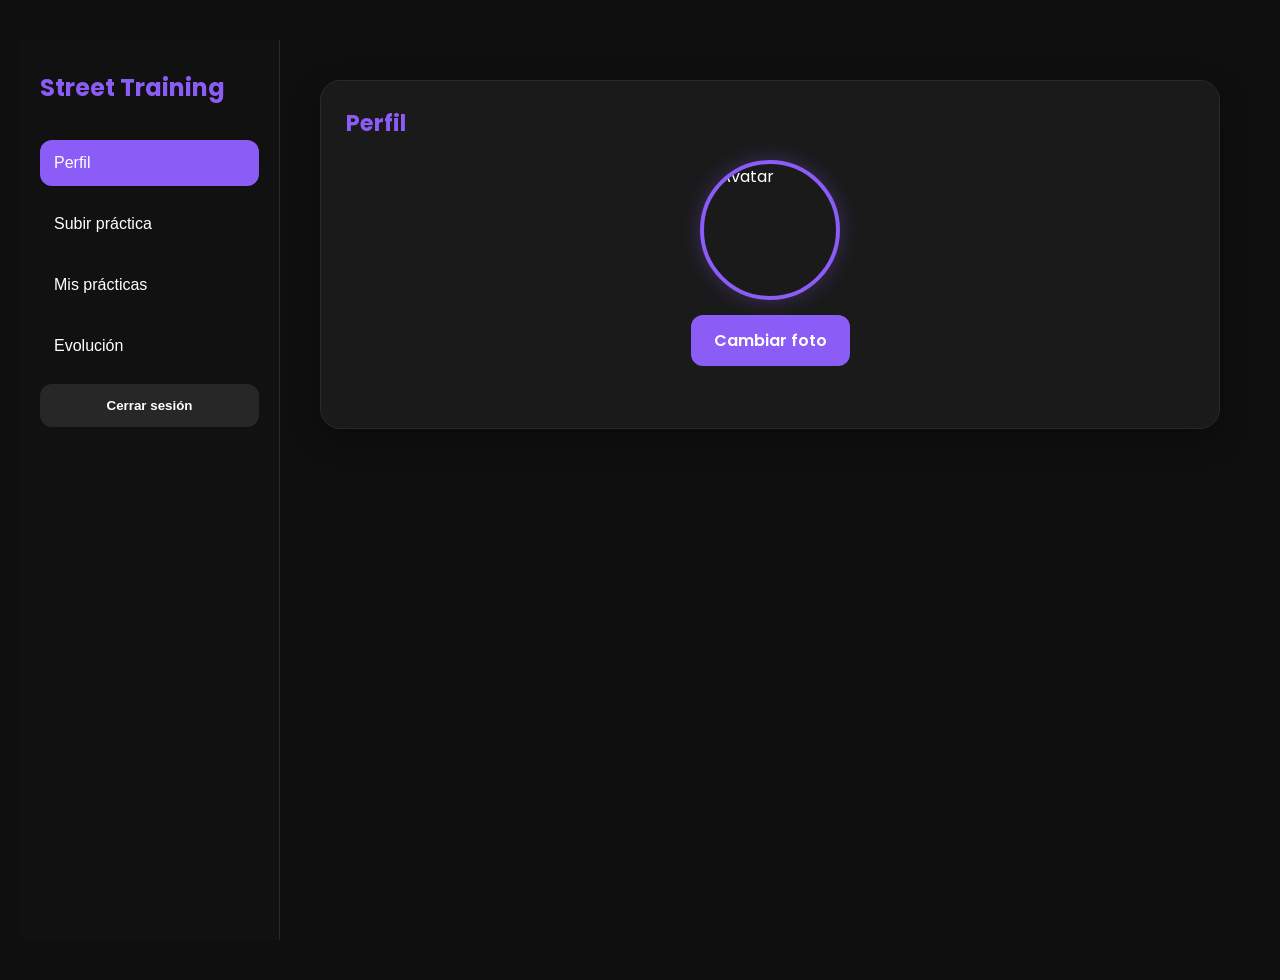
==== dashboard.html @ a26bd1fa "Actualizacion de proyecto 25-5" ====
<!DOCTYPE html>
<html lang="es">
<head>
  <meta charset="UTF-8">
  <meta name="viewport" content="width=device-width, initial-scale=1.0">
  <title>Dashboard Alumna</title>
  <link rel="stylesheet" href="css/style.css">
</head>
<body>

  <div class="dashboard-layout">

    <!-- SIDEBAR -->
    <aside class="sidebar">
  
      <h2>Street Training</h2>
  
      <button class="menu-btn active" data-section="profileSection">
        Perfil
      </button>
  
      <button class="menu-btn" data-section="uploadSection">
        Subir práctica
      </button>
  
      <button class="menu-btn" data-section="practicesSection">
        Mis prácticas
      </button>
  
      <button class="menu-btn" data-section="statsSection">
        Evolución
      </button>
  
      <button id="logoutBtn" class="btn logout-btn">
        Cerrar sesión
      </button>
  
    </aside>
  
  
    <!-- CONTENIDO -->
    <main class="dashboard-content">
  
      <!-- PERFIL -->
      <section id="profileSection" class="dashboard-section active-section">
  
        <div class="card">
  
          <h2>Perfil</h2>
  
          <div class="profile-avatar-container">
  
            <img
              id="profileAvatar"
              src="https://api.dicebear.com/7.x/fun-emoji/svg?seed=Sofia"
              alt="Avatar"
            >
  
            <input
              type="file"
              id="avatarInput"
              accept="image/*"
            >
  
            <label
              for="avatarInput"
              class="custom-upload-btn"
            >
              Cambiar foto
            </label>
  
          </div>
  
          <div id="profileData"></div>
  
        </div>
  
      </section>
  
  
      <!-- SUBIR PRACTICA -->
      <section id="uploadSection" class="dashboard-section">
  
        <div class="card">
  
          <h2>Subir práctica</h2>
  
          <form id="practiceForm">
  
            <input
              type="text"
              id="videoLink"
              placeholder="Link video práctica"
              required
            >
  
            <textarea
              id="practiceNotes"
              placeholder="Notas"
            ></textarea>
  
            <button class="btn">
              Guardar práctica
            </button>
  
          </form>
  
        </div>
  
      </section>
  
  
      <!-- PRACTICAS -->
      <section id="practicesSection" class="dashboard-section">
  
        <div class="card">
  
          <h2>Mis prácticas</h2>
  
          <div id="practiceList"></div>
  
        </div>
  
      </section>
  
  
      <!-- EVOLUCION -->
      <section id="statsSection" class="dashboard-section">
  
        <div class="card">
  
          <h2>Evolución</h2>
  
          <div id="statsContainer"></div>
  
          <canvas id="progressChart"></canvas>
  
        </div>
  
      </section>
  
    </main>
  
  </div>
  
  
  <script src="https://cdn.jsdelivr.net/npm/chart.js"></script>
  
  <script type="module" src="js/dashboard.js"></script>
</body>
</html>
---- css/style.css ----
@import url('https://fonts.googleapis.com/css2?family=Poppins:wght@300;400;500;600&display=swap');

* {
  margin: 0;
  padding: 0;
  box-sizing: border-box;
}

body {

  font-family: 'Poppins', sans-serif;

  background: #0f0f0f;

  color: white;

  min-height: 100vh;

  padding: 40px 20px;

}


/* HEADER */

header {

  display: flex;

  justify-content: space-between;

  align-items: center;

  margin-bottom: 30px;

}

header h1 {

  font-size: 2rem;

  font-weight: 600;

}


/* LAYOUT */

.dashboard-container,
.login-container {

  max-width: 1100px;

  margin: auto;

}


/* CARDS */

.card {

  background: #1a1a1a;

  border: 1px solid #2a2a2a;

  border-radius: 20px;

  padding: 25px;

  margin-bottom: 25px;

  box-shadow: 0 10px 30px rgba(0,0,0,0.3);

}

.card h2 {

  margin-bottom: 20px;

  font-size: 1.4rem;

  color: #8b5cf6;

}


/* INPUTS */

input,
textarea,
select {

  width: 100%;

  background: #111;

  border: 1px solid #333;

  color: white;

  padding: 14px;

  border-radius: 12px;

  margin-bottom: 15px;

  font-family: inherit;

  font-size: 0.95rem;

}

input:focus,
textarea:focus,
select:focus {

  outline: none;

  border-color: #8b5cf6;

}


/* BOTONES */

.btn {

  background: #8b5cf6;

  color: white;

  border: none;

  padding: 14px 22px;

  border-radius: 12px;

  cursor: pointer;

  font-weight: 600;

  transition: 0.2s ease;

}

.btn:hover {

  transform: translateY(-2px);

  opacity: 0.9;

}

.logout-btn {

  background: #272727;

}


/* PRACTICES */

.practice-item {

  background: #121212;

  border: 1px solid #2c2c2c;

  border-radius: 18px;

  padding: 20px;

  margin-bottom: 20px;

}

.practice-item h3 {

  margin-bottom: 15px;

  color: #8b5cf6;

}

.practice-item p {

  margin-bottom: 10px;

  line-height: 1.6;

}


/* LINKS */

a {

  color: #8b5cf6;

  text-decoration: none;

}

a:hover {

  text-decoration: underline;

}


/* IFRAMES */

iframe {

  border: none;

  border-radius: 16px;

  margin-top: 15px;

}


/* STATS */

#statsContainer {

  display: grid;

  grid-template-columns: repeat(auto-fit, minmax(180px, 1fr));

  gap: 15px;

}

#statsContainer p {

  background: #121212;

  border: 1px solid #2d2d2d;

  border-radius: 16px;

  padding: 20px;

  text-align: center;

  font-size: 1rem;

}


/* CHECKBOXES */

label {

  display: flex;

  align-items: center;

  gap: 10px;

  margin-bottom: 12px;

  color: #ddd;

}

input[type="checkbox"] {

  width: auto;

  margin: 0;

}

/* LANDING */

.landing-container {

  max-width: 1200px;

  margin: auto;

  padding-top: 40px;

}

.landing-header {

  display: flex;

  justify-content: space-between;

  align-items: center;

  margin-bottom: 40px;

}

.landing-header h1 {

  font-size: 3rem;

  font-weight: 700;

}

.landing-header p {

  color: #aaa;

  font-size: 1rem;

}

.hero-card {

  min-height: 500px;

  display: flex;

  align-items: center;

  background:
    linear-gradient(
      135deg,
      #1a1a1a,
      #111
    );

  border-radius: 30px;

  padding: 60px;

  border: 1px solid #2c2c2c;

}

.hero-content {

  max-width: 600px;

}

.hero-content h2 {

  font-size: 3rem;

  margin-bottom: 20px;

  color: #8b5cf6;

}

.hero-content p {

  font-size: 1.2rem;

  line-height: 1.8;

  color: #ddd;

  margin-bottom: 30px;

}

.hero-buttons {

  display: flex;

  gap: 15px;

}

.secondary-btn {

  background: #272727;

}


/* PROFILE AVATAR */

.profile-avatar-container {

  display: flex;

  flex-direction: column;

  align-items: center;

  margin-bottom: 25px;

}

#profileAvatar {

  width: 140px;

  height: 140px;

  border-radius: 50%;

  object-fit: cover;

  border: 4px solid #8b5cf6;

  margin-bottom: 15px;

  box-shadow:
    0 0 20px rgba(139, 92, 246, 0.3);

}

#avatarInput {

  max-width: 250px;

}

#avatarInput {

  display: none;

}

.custom-upload-btn {

  background: #8b5cf6;

  color: white;

  padding: 12px 22px;

  border-radius: 12px;

  cursor: pointer;

  font-weight: 600;

  transition: 0.3s ease;

  border: 1px solid transparent;

}

.custom-upload-btn:hover {

  transform: translateY(-2px);

  box-shadow:
    0 0 15px rgba(139, 92, 246, 0.4);

}

/* DASHBOARD LAYOUT */

.dashboard-layout {

  display: flex;

  min-height: 100vh;

}


/* SIDEBAR */

.sidebar {

  width: 260px;

  background: #111;

  border-right: 1px solid #2a2a2a;

  padding: 30px 20px;

  display: flex;

  flex-direction: column;

  gap: 15px;

}

.sidebar h2 {

  color: #8b5cf6;

  margin-bottom: 20px;

}

.menu-btn {

  background: transparent;

  border: none;

  color: white;

  text-align: left;

  padding: 14px;

  border-radius: 12px;

  cursor: pointer;

  transition: 0.3s ease;

  font-size: 1rem;

}

.menu-btn:hover,
.menu-btn.active {

  background: #8b5cf6;

}


/* CONTENT */

.dashboard-content {

  flex: 1;

  padding: 40px;

}


/* SECTIONS */

.dashboard-section {

  display: none;

}

.active-section {

  display: block;

}

.password-container {

  position: relative;

  width: 100%;

}

.password-container input {

  width: 100%;

}

#togglePassword {

  position: absolute;

  right: 15px;

  top: 40%;

  transform: translateY(-50%);

  cursor: pointer;

  font-size: 1.1rem;

  user-select: none;

  opacity: 0.7;

}

/* MOBILE */

@media (max-width: 768px) {

  .landing-header {

    flex-direction: column;

    align-items: flex-start;

    gap: 10px;

  }

  .hero-card {

    padding: 30px;

    min-height: auto;

  }

  .hero-content h2 {

    font-size: 2rem;

  }

  .hero-buttons {

    flex-direction: column;

  }

}

/* ANIMATIONS */

@keyframes fadeUp {

  from {

    opacity: 0;

    transform: translateY(20px);

  }

  to {

    opacity: 1;

    transform: translateY(0);

  }

}

.card,
.practice-item,
.hero-card {

  animation: fadeUp 0.5s ease;

}


/* GLOW EFFECT */

.card:hover,
.practice-item:hover {

  border-color: #8b5cf6;

  box-shadow:
    0 0 20px rgba(139, 92, 246, 0.25);

  transition: 0.3s ease;

}


/* BUTTON GLOW */

.btn {

  position: relative;

  overflow: hidden;

}

.btn::before {

  content: '';

  position: absolute;

  top: 0;
  left: -100%;

  width: 100%;
  height: 100%;

  background:
    linear-gradient(
      90deg,
      transparent,
      rgba(255,255,255,0.2),
      transparent
    );

  transition: 0.5s;

}

.btn:hover::before {

  left: 100%;

}


/* VIDEO CARD */

.video-feedback {

  margin-top: 20px;

}

.video-feedback iframe {

  border-radius: 20px;

  overflow: hidden;

  box-shadow:
    0 10px 30px rgba(0,0,0,0.5);

}


/* PROFILE INFO */

#profileData p {

  background: #121212;

  padding: 14px;

  border-radius: 12px;

  margin-bottom: 12px;

  border: 1px solid #262626;

}


/* STATS */

.stat-card {

  background: linear-gradient(
    135deg,
    #1a1a1a,
    #111
  );

  border: 1px solid #2f2f2f;

  border-radius: 18px;

  padding: 25px;

  text-align: center;

}

.stat-card h3 {

  font-size: 1rem;

  color: #aaa;

  margin-bottom: 10px;

}

.stat-card span {

  font-size: 2rem;

  font-weight: 700;

  color: #8b5cf6;

}

#progressChart {

  margin-top: 30px;

  background: #121212;

  border-radius: 20px;

  padding: 20px;}


  #message {

    margin-top: 10px;
  
    color: #ff6b6b;
  
    font-weight: 600;
  
    text-align: center;
  
  }


/* MOBILE */

@media (max-width: 768px) {

  body {

    padding: 20px 15px;

  }

  header {

    flex-direction: column;

    gap: 15px;

    align-items: flex-start;

  }

  .card {

    padding: 20px;

  }

}
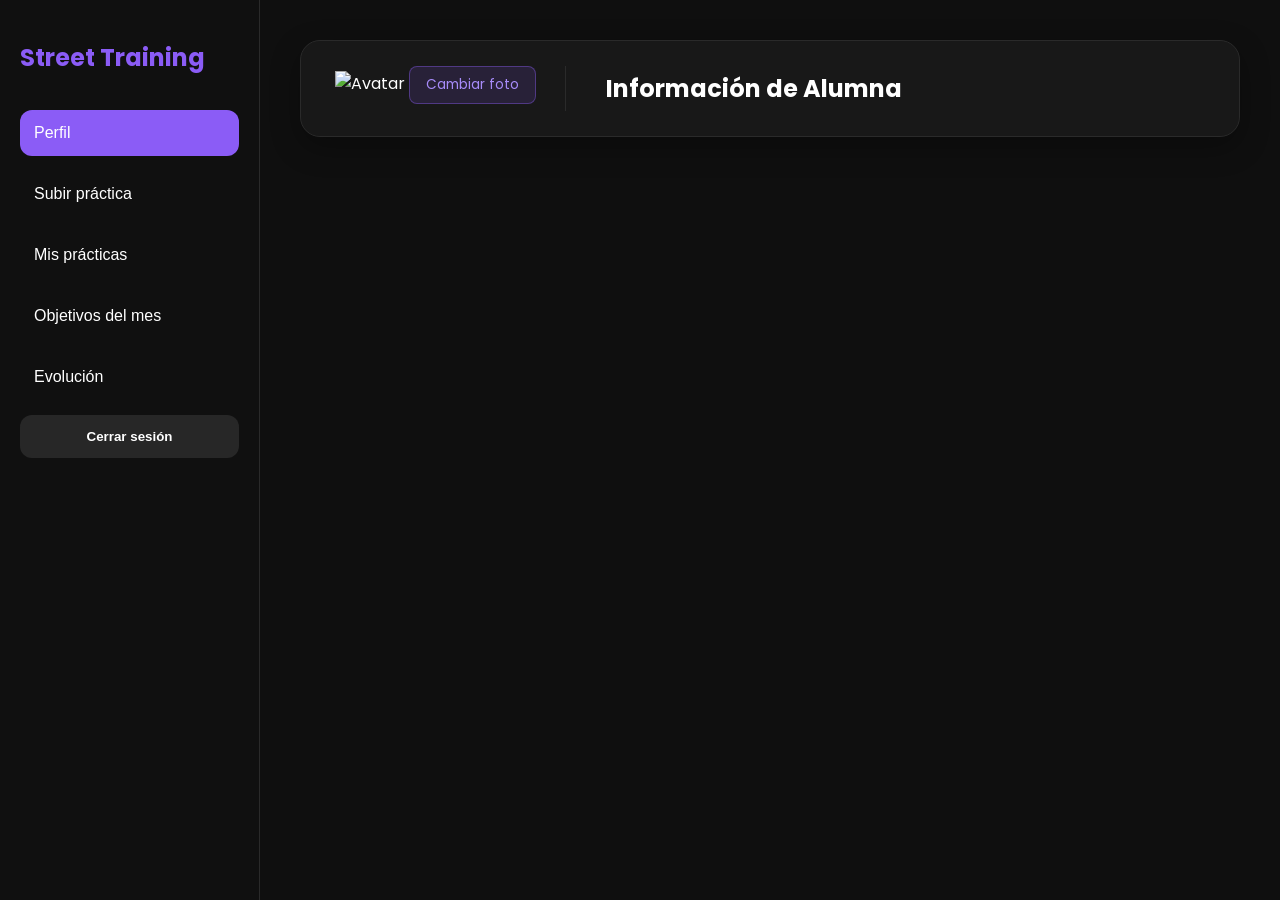
==== commit 29e9ae50: "Primer commit de street-training" ====
--- a/dashboard.html
+++ b/dashboard.html
@@ -8,144 +8,107 @@
 </head>
 <body>
 
+  <header class="mobile-header">
+    <button id="mobile-hamburger-btn" class="hamburger-btn">☰</button>
+    <span class="mobile-header-title">Dashboard Alumna</span>
+  </header>
+
   <div class="dashboard-layout">
 
-    <!-- SIDEBAR -->
-    <aside class="sidebar">
+    <aside class="sidebar" id="dashboardSidebar">
+      <h2>Street Training</h2>
+      
+      <button class="menu-btn active" data-section="profileSection">Perfil</button>
+      <button class="menu-btn" data-section="uploadSection">Subir práctica</button>
+      <button class="menu-btn" data-section="practicesSection">Mis prácticas</button>
+      <button class="menu-btn" data-section="goalsSection">Objetivos del mes</button>
+      <button class="menu-btn" data-section="statsSection">Evolución</button>
   
-      <h2>Street Training</h2>
-  
-      <button class="menu-btn active" data-section="profileSection">
-        Perfil
-      </button>
-  
-      <button class="menu-btn" data-section="uploadSection">
-        Subir práctica
-      </button>
-  
-      <button class="menu-btn" data-section="practicesSection">
-        Mis prácticas
-      </button>
-  
-      <button class="menu-btn" data-section="statsSection">
-        Evolución
-      </button>
-  
-      <button id="logoutBtn" class="btn logout-btn">
-        Cerrar sesión
-      </button>
-  
+      <button id="logoutBtn" class="btn logout-btn">Cerrar sesión</button>
     </aside>
   
-  
-    <!-- CONTENIDO -->
     <main class="dashboard-content">
   
-      <!-- PERFIL -->
       <section id="profileSection" class="dashboard-section active-section">
-  
-        <div class="card">
-  
-          <h2>Perfil</h2>
-  
-          <div class="profile-avatar-container">
-  
-            <img
-              id="profileAvatar"
-              src="https://api.dicebear.com/7.x/fun-emoji/svg?seed=Sofia"
-              alt="Avatar"
-            >
-  
-            <input
-              type="file"
-              id="avatarInput"
-              accept="image/*"
-            >
-  
-            <label
-              for="avatarInput"
-              class="custom-upload-btn"
-            >
-              Cambiar foto
-            </label>
-  
+        <div class="card profile-card-layout">
+          <div class="profile-sidebar-block">
+            <div class="profile-avatar-container">
+              <img id="profileAvatar" src="https://api.dicebear.com/7.x/fun-emoji/svg?seed=Sofia" alt="Avatar">
+              <input type="file" id="avatarInput" accept="image/*">
+              <label for="avatarInput" class="custom-upload-btn">Cambiar foto</label>
+            </div>
           </div>
-  
-          <div id="profileData"></div>
-  
+          <div class="profile-info-block">
+            <h2>Información de Alumna</h2>
+            <div id="profileData" class="profile-grid-fields"></div>
+          </div>
         </div>
-  
       </section>
   
-  
-      <!-- SUBIR PRACTICA -->
       <section id="uploadSection" class="dashboard-section">
-  
         <div class="card">
-  
           <h2>Subir práctica</h2>
-  
           <form id="practiceForm">
-  
-            <input
-              type="text"
-              id="videoLink"
-              placeholder="Link video práctica"
-              required
-            >
-  
-            <textarea
-              id="practiceNotes"
-              placeholder="Notas"
-            ></textarea>
-  
-            <button class="btn">
-              Guardar práctica
-            </button>
-  
+            <input type="text" id="videoLink" placeholder="Link video práctica" required>
+            <textarea id="notes" placeholder="Notas de tu ejecución..."></textarea>
+            <button type="submit" class="btn">Guardar práctica</button>
           </form>
-  
         </div>
-  
       </section>
   
-  
-      <!-- PRACTICAS -->
       <section id="practicesSection" class="dashboard-section">
-  
         <div class="card">
-  
           <h2>Mis prácticas</h2>
-  
+          <div class="search-filter-container" style="display: flex; flex-direction: column; gap: 15px; margin-bottom: 25px;">
+            <input type="text" id="searchPractice" placeholder="Buscar práctica por nombre..." style="width: 100%; background: #111; border: 1px solid #333; color: white; padding: 12px; border-radius: 12px; font-size: 0.95rem; outline: none;">
+            <div id="filterCategoryBadges" class="category-badges-filters"></div>
+          </div>
           <div id="practiceList"></div>
-  
         </div>
-  
       </section>
   
+      <section id="goalsSection" class="dashboard-section">
+        <div class="card metas-container" style="border: 1px solid #2a2a2a; background: rgba(255,255,255,0.02); padding: 20px; border-radius: 12px;">
+          <div style="display: flex; justify-content: space-between; align-items: center; margin-bottom: 20px; flex-wrap: wrap; gap: 10px;">
+            <div>
+              <span style="color: #aaa; font-size: 0.9rem; display: block; margin-bottom: 4px;">Seleccionar Período:</span>
+              <select id="filterStudentMonth" style="background: #111; border: 1px solid #444; color: #8b5cf6; padding: 8px 14px; border-radius: 8px; font-weight: bold; cursor: pointer; font-size: 1rem; outline: none;"></select>
+            </div>
+            <div style="text-align: right;">
+              <h3 style="margin: 0; font-size: 1.4rem; font-weight: 600; color: #8b5cf6;">Mis Objetivos</h3>
+              <span id="goalsPercentage" style="font-size: 0.95rem; color: #aaa; font-weight: 500;">0%</span>
+            </div>
+          </div>
+          <div style="width: 100%; height: 8px; background: #222; border-radius: 10px; margin-bottom: 25px; overflow: hidden; border: 1px solid #333;">
+            <div id="progressBar" style="width: 0%; height: 100%; background: linear-gradient(90deg, #8b5cf6, #a78bfa); transition: width 0.4s ease;"></div>
+          </div>
+          <div id="studentGoalsList" style="display: flex; flex-direction: column; gap: 12px;"></div>
+        </div>
+      </section>
   
-      <!-- EVOLUCION -->
       <section id="statsSection" class="dashboard-section">
-  
         <div class="card">
-  
           <h2>Evolución</h2>
-  
           <div id="statsContainer"></div>
-  
-          <canvas id="progressChart"></canvas>
-  
+          <div style="position: relative; height: 320px; width: 100%; margin-top: 20px;">
+            <canvas id="practiceChart"></canvas>
+          </div>
         </div>
-  
       </section>
   
     </main>
-  
+  </div>
+
+  <div id="successModal" class="custom-modal-overlay" style="display: none;">
+    <div class="custom-modal-card">
+      <div class="modal-icon-box">✨</div>
+      <h3>¡Práctica subida con éxito!</h3>
+      <p>Tu video ya está disponible para que el profesor realice la revisión.</p>
+      <button id="closeModalBtn" class="btn modal-btn-ok">Entendido</button>
+    </div>
   </div>
   
-  
   <script src="https://cdn.jsdelivr.net/npm/chart.js"></script>
-  
   <script type="module" src="js/dashboard.js"></script>
 </body>
 </html>
--- a/css/style.css
+++ b/css/style.css
@@ -6,831 +6,686 @@
   box-sizing: border-box;
 }
 
+/* BODY GENERAL */
 body {
-
   font-family: 'Poppins', sans-serif;
-
-  background: #0f0f0f;
-
+  background-color: #0f0f0f; 
   color: white;
-
   min-height: 100vh;
-
+  margin: 0;
+  padding: 0; 
+}
+
+/* CAPA DE FONDO ANIMADO */
+.bg-gradient-animated {
+  position: fixed;
+  top: 0;
+  left: 0;
+  width: 100vw;
+  height: 100vh;
+  background: linear-gradient(-45deg, #0f0f0f, #2e1654, #141414, #522d0a);
+  background-size: 400% 400%;
+  animation: gradientAnimation 18s ease infinite;
+  z-index: -1; 
+}
+
+@keyframes gradientAnimation {
+  0% { background-position: 0% 50%; }
+  50% { background-position: 100% 50%; }
+  100% { background-position: 0% 50%; }
+}
+
+/* CORRECCIÓN EXCLUSIVA: HEADER DE LA LANDING (INDEX) */
+.landing-header {
+  text-align: center;
+  margin-bottom: 30px;
+  display: flex !important;
+  flex-direction: column !important; /* Fuerza a que el subtítulo vaya abajo */
+  align-items: center !important;    /* Centra el texto */
+  justify-content: center !important;
+  gap: 8px;
+}
+
+.landing-header h1 {
+  font-size: 2.8rem;
+  font-weight: 600;
+  color: #ffffff;
+}
+
+.landing-header p {
+  color: #aaa;
+  font-size: 1.05rem;
+}
+
+/* HEADER GLOBAL DEL DASHBOARD (PC ESCRITORIO) */
+header {
+  display: flex;
+  justify-content: space-between;
+  align-items: center;
+  margin-bottom: 30px;
+}
+
+header h1 {
+  font-size: 2rem;
+  font-weight: 600;
+}
+
+/* BARRA SUPERIOR FIJA EXCLUSIVA MÓVIL */
+.mobile-header {
+  display: none;
+  position: fixed;
+  top: 0;
+  left: 0;
+  width: 100%;
+  height: 65px;
+  background-color: #111111;
+  border-bottom: 1px solid #2a2a2a;
+  align-items: center;
+  padding: 0 20px;
+  z-index: 9999;
+}
+
+.mobile-header-title {
+  color: #ffffff;
+  font-weight: 600;
+  font-size: 1.1rem;
+  margin-left: 15px;
+}
+
+/* LAYOUTS GENERALES */
+.login-container {
+  max-width: 1100px;
+  margin: auto;
   padding: 40px 20px;
-
-}
-
-
-/* HEADER */
-
-header {
-
-  display: flex;
-
-  justify-content: space-between;
-
-  align-items: center;
-
-  margin-bottom: 30px;
-
-}
-
-header h1 {
-
-  font-size: 2rem;
-
-  font-weight: 600;
-
-}
-
-
-/* LAYOUT */
-
-.dashboard-container,
-.login-container {
-
+}
+
+/* CORRECCIÓN EXCLUSIVA: CONTENEDOR DE LA LANDING INDEX */
+.landing-container {
+  max-width: 550px; /* Evita que la tarjeta se estire horizontalmente en PC */
+  margin: 0 auto;
+  padding: 60px 20px;
+  min-height: 100vh;
+  display: flex;
+  flex-direction: column;
+  justify-content: center; /* Centra verticalmente la tarjeta en la pantalla */
+  align-items: stretch;
+}
+
+.dashboard-container {
   max-width: 1100px;
-
   margin: auto;
-
-}
-
+}
 
 /* CARDS */
-
 .card {
-
-  background: #1a1a1a;
-
+  background: rgba(26, 26, 26, 0.85); 
+  backdrop-filter: blur(8px); 
   border: 1px solid #2a2a2a;
-
   border-radius: 20px;
-
   padding: 25px;
-
   margin-bottom: 25px;
-
   box-shadow: 0 10px 30px rgba(0,0,0,0.3);
-
-}
-
-.card h2 {
-
-  margin-bottom: 20px;
-
-  font-size: 1.4rem;
-
-  color: #8b5cf6;
-
-}
-
-
-/* INPUTS */
-
+}
+
+/* Ajuste específico para el texto interno de la hero card */
+.hero-content h2 {
+  text-align: center;
+}
+
+.hero-content p {
+  text-align: center;
+  color: #dddddd;
+  font-size: 1rem;
+  line-height: 1.6;
+  margin-top: 10px;
+}
+
+/* CONTENEDOR DE BOTONES DE BIENVENIDA */
+.hero-buttons {
+  display: flex;
+  gap: 15px;
+  margin-top: 25px;
+}
+
+/* Hace que los enlaces se comporten como bloques flexibles centrados */
+.hero-buttons .btn {
+  flex: 1;
+  display: inline-flex;
+  align-items: center;
+  justify-content: center;
+  text-decoration: none;
+}
+
+/* INPUTS Y FORMULARIOS */
 input,
 textarea,
 select {
-
   width: 100%;
-
   background: #111;
-
   border: 1px solid #333;
-
   color: white;
-
   padding: 14px;
-
   border-radius: 12px;
-
   margin-bottom: 15px;
-
   font-family: inherit;
-
   font-size: 0.95rem;
-
 }
 
 input:focus,
 textarea:focus,
 select:focus {
-
   outline: none;
-
   border-color: #8b5cf6;
-
-}
-
+}
 
 /* BOTONES */
-
 .btn {
-
+  position: relative;
+  overflow: hidden;
   background: #8b5cf6;
-
   color: white;
-
   border: none;
-
   padding: 14px 22px;
-
   border-radius: 12px;
-
   cursor: pointer;
-
   font-weight: 600;
-
   transition: 0.2s ease;
-
 }
 
 .btn:hover {
-
   transform: translateY(-2px);
-
   opacity: 0.9;
-
-}
-
-.logout-btn {
-
-  background: #272727;
-
-}
-
-
-/* PRACTICES */
-
+}
+
+.btn::before {
+  content: '';
+  position: absolute;
+  top: 0;
+  left: -100%;
+  width: 100%;
+  height: 100%;
+  background: linear-gradient(90deg, transparent, rgba(255,255,255,0.2), transparent);
+  transition: 0.5s;
+}
+
+.btn:hover::before {
+  left: 100%;
+}
+
+.logout-btn { background: #272727; }
+.secondary-btn { background: #272727; }
+
+/* ITEMS DE PRÁCTICAS */
 .practice-item {
-
-  background: #121212;
-
+  background: rgba(18, 18, 18, 0.85);
+  backdrop-filter: blur(8px);
   border: 1px solid #2c2c2c;
-
   border-radius: 18px;
-
   padding: 20px;
-
   margin-bottom: 20px;
-
 }
 
 .practice-item h3 {
-
   margin-bottom: 15px;
-
   color: #8b5cf6;
-
 }
 
 .practice-item p {
-
   margin-bottom: 10px;
-
   line-height: 1.6;
-
-}
-
-
-/* LINKS */
-
-a {
-
+}
+
+/* LABELS GENERALES */
+label {
+  display: flex;
+  align-items: center;
+  gap: 10px;
+  margin-bottom: 12px;
+  color: #ddd;
+}
+
+input[type="checkbox"] {
+  width: auto;
+  margin: 0;
+}
+
+.checkbox-group {
+  display: grid;
+  grid-template-columns: repeat(auto-fill, minmax(130px, 1fr));
+  gap: 10px;
+  margin-bottom: 20px;
+}
+
+/* LINKS E IFRAMES */
+a { color: #8b5cf6; text-decoration: none; }
+a:hover { text-decoration: underline; }
+iframe { border: none; border-radius: 16px; margin-top: 15px; }
+
+/* ESTADÍSTICAS */
+#statsContainer {
+  display: grid;
+  grid-template-columns: repeat(auto-fit, minmax(180px, 1fr));
+  gap: 15px;
+}
+
+#statsContainer p {
+  background: rgba(18, 18, 18, 0.85);
+  border: 1px solid #2d2d2d;
+  border-radius: 16px;
+  padding: 20px;
+  text-align: center;
+  font-size: 1rem;
+}
+
+.stat-card {
+  background: linear-gradient(135deg, rgba(26,26,26,0.85), rgba(17,17,17,0.85));
+  border: 1px solid #2f2f2f;
+  border-radius: 18px;
+  padding: 25px;
+  text-align: center;
+}
+
+.stat-card span {
+  font-size: 2rem;
+  font-weight: 700;
   color: #8b5cf6;
-
-  text-decoration: none;
-
-}
-
-a:hover {
-
-  text-decoration: underline;
-
-}
-
-
-/* IFRAMES */
-
-iframe {
-
+}
+
+#progressChart {
+  margin-top: 30px;
+  background: rgba(18, 18, 18, 0.85);
+  border-radius: 20px;
+  padding: 20px;
+  width: 100% !important;
+}
+
+.password-container { position: relative; width: 100%; }
+#togglePassword { position: absolute; right: 15px; top: 40%; transform: translateY(-50%); cursor: pointer; }
+#message { margin-top: 10px; color: #ff6b6b; font-weight: 600; text-align: center; }
+
+/* BADGES DE NOTIFICACIONES */
+.menu-badge {
+  position: absolute;
+  right: 15px;
+  top: 50%;
+  transform: translateY(-50%);
+  background-color: #ef4444;
+  color: white;
+  font-size: 0.75rem;
+  font-weight: bold;
+  min-width: 18px;
+  height: 18px;
+  padding: 0 5px;
+  border-radius: 50%;
+  display: flex;
+  align-items: center;
+  justify-content: center;
+}
+
+/* SECCIONES ACTIVAS DE PESTAÑAS */
+.dashboard-section {
+  display: none; 
+}
+.dashboard-section.active-section {
+  display: block !important; 
+}
+
+/* BOTÓN HAMBURGUESA GENERAL */
+.hamburger-btn {
+  background: #8b5cf6;
+  color: white;
+  font-size: 1.3rem;
+  width: 42px;
+  height: 42px;
   border: none;
-
-  border-radius: 16px;
-
-  margin-top: 15px;
-
-}
-
-
-/* STATS */
-
-#statsContainer {
-
-  display: grid;
-
-  grid-template-columns: repeat(auto-fit, minmax(180px, 1fr));
-
+  border-radius: 8px;
+  cursor: pointer;
+  display: flex;
+  align-items: center;
+  justify-content: center;
+  transition: background 0.2s, transform 0.2s;
+}
+
+.hamburger-btn:active {
+  transform: scale(0.95);
+  background: #7c3aed;
+}
+
+/* ESTRUCTURA DASHBOARD ORIGINAL (PC DE ESCRITORIO) */
+.dashboard-layout {
+  display: flex;
+  min-height: 100vh;
+  position: relative;
+}
+
+.sidebar {
+  position: fixed;    
+  top: 0;             
+  left: 0;            
+  width: 260px;       
+  height: 100vh;      
+  background: rgba(17, 17, 17, 0.95);
+  backdrop-filter: blur(12px);
+  border-right: 1px solid #2a2a2a;
+  padding: 40px 20px; 
+  display: flex;
+  flex-direction: column;
   gap: 15px;
-
-}
-
-#statsContainer p {
-
-  background: #121212;
-
-  border: 1px solid #2d2d2d;
-
-  border-radius: 16px;
-
-  padding: 20px;
-
-  text-align: center;
-
+  z-index: 100;       
+  transition: transform 0.3s ease;
+}
+
+.sidebar h2 {
+  color: #8b5cf6;
+  margin-bottom: 20px;
+}
+
+.menu-btn {
+  background: transparent;
+  border: none;
+  color: white;
+  text-align: left;
+  padding: 14px;
+  border-radius: 12px;
+  cursor: pointer;
+  transition: 0.3s ease;
   font-size: 1rem;
-
-}
-
-
-/* CHECKBOXES */
-
-label {
-
-  display: flex;
-
-  align-items: center;
-
-  gap: 10px;
-
-  margin-bottom: 12px;
-
-  color: #ddd;
-
-}
-
-input[type="checkbox"] {
-
-  width: auto;
-
-  margin: 0;
-
-}
-
-/* LANDING */
-
-.landing-container {
-
-  max-width: 1200px;
-
-  margin: auto;
-
-  padding-top: 40px;
-
-}
-
-.landing-header {
-
-  display: flex;
-
+  position: relative;
+  display: flex;
   justify-content: space-between;
-
-  align-items: center;
-
-  margin-bottom: 40px;
-
-}
-
-.landing-header h1 {
-
-  font-size: 3rem;
-
-  font-weight: 700;
-
-}
-
-.landing-header p {
-
-  color: #aaa;
-
-  font-size: 1rem;
-
-}
-
-.hero-card {
-
-  min-height: 500px;
-
-  display: flex;
-
-  align-items: center;
-
-  background:
-    linear-gradient(
-      135deg,
-      #1a1a1a,
-      #111
-    );
-
-  border-radius: 30px;
-
-  padding: 60px;
-
-  border: 1px solid #2c2c2c;
-
-}
-
-.hero-content {
-
-  max-width: 600px;
-
-}
-
-.hero-content h2 {
-
-  font-size: 3rem;
-
-  margin-bottom: 20px;
-
-  color: #8b5cf6;
-
-}
-
-.hero-content p {
-
-  font-size: 1.2rem;
-
-  line-height: 1.8;
-
-  color: #ddd;
-
-  margin-bottom: 30px;
-
-}
-
-.hero-buttons {
-
-  display: flex;
-
-  gap: 15px;
-
-}
-
-.secondary-btn {
-
-  background: #272727;
-
-}
-
-
-/* PROFILE AVATAR */
-
-.profile-avatar-container {
-
-  display: flex;
-
-  flex-direction: column;
-
-  align-items: center;
-
-  margin-bottom: 25px;
-
-}
-
-#profileAvatar {
-
-  width: 140px;
-
-  height: 140px;
-
-  border-radius: 50%;
-
-  object-fit: cover;
-
-  border: 4px solid #8b5cf6;
-
-  margin-bottom: 15px;
-
-  box-shadow:
-    0 0 20px rgba(139, 92, 246, 0.3);
-
-}
-
-#avatarInput {
-
-  max-width: 250px;
-
-}
-
-#avatarInput {
-
-  display: none;
-
-}
-
-.custom-upload-btn {
-
-  background: #8b5cf6;
-
-  color: white;
-
-  padding: 12px 22px;
-
-  border-radius: 12px;
-
-  cursor: pointer;
-
-  font-weight: 600;
-
-  transition: 0.3s ease;
-
-  border: 1px solid transparent;
-
-}
-
-.custom-upload-btn:hover {
-
-  transform: translateY(-2px);
-
-  box-shadow:
-    0 0 15px rgba(139, 92, 246, 0.4);
-
-}
-
-/* DASHBOARD LAYOUT */
-
-.dashboard-layout {
-
-  display: flex;
-
-  min-height: 100vh;
-
-}
-
-
-/* SIDEBAR */
-
-.sidebar {
-
-  width: 260px;
-
-  background: #111;
-
-  border-right: 1px solid #2a2a2a;
-
-  padding: 30px 20px;
-
-  display: flex;
-
-  flex-direction: column;
-
-  gap: 15px;
-
-}
-
-.sidebar h2 {
-
-  color: #8b5cf6;
-
-  margin-bottom: 20px;
-
-}
-
-.menu-btn {
-
-  background: transparent;
-
-  border: none;
-
-  color: white;
-
-  text-align: left;
-
-  padding: 14px;
-
-  border-radius: 12px;
-
-  cursor: pointer;
-
-  transition: 0.3s ease;
-
-  font-size: 1rem;
-
+  align-items: center;
 }
 
 .menu-btn:hover,
 .menu-btn.active {
-
   background: #8b5cf6;
-
-}
-
-
-/* CONTENT */
+}
 
 .dashboard-content {
-
   flex: 1;
-
-  padding: 40px;
-
-}
-
-
-/* SECTIONS */
-
-.dashboard-section {
-
-  display: none;
-
-}
-
-.active-section {
-
-  display: block;
-
-}
-
-.password-container {
-
-  position: relative;
-
+  margin-left: 260px; 
+  padding: 40px;      
+}
+
+/* PERFIL DE DOS COLUMNAS */
+.profile-card-layout {
+  display: grid;
+  grid-template-columns: 240px 1fr;
+  gap: 40px;
+  align-items: center;
+}
+
+.profile-sidebar-block {
+  display: flex;
+  flex-direction: column;
+  align-items: center;
+  border-right: 1px solid rgba(255, 255, 255, 0.08);
+  padding-right: 20px;
+}
+
+#profileAvatar {
+  margin-left: 0;
+  margin-right: 0;
+  margin-bottom: 15px;    
+}
+
+#avatarInput { display: none !important; }
+
+.custom-upload-btn {
+  display: inline-block !important;
+  background: rgba(139, 92, 246, 0.15);
+  color: #a78bfa;
+  border: 1px solid rgba(139, 92, 246, 0.4);
+  font-size: 0.85rem;
+  padding: 8px 16px;
+  border-radius: 8px;
+  cursor: pointer;
+  margin: 0 auto;         
+}
+
+.profile-grid-fields {
+  display: grid;
+  grid-template-columns: repeat(3, 1fr); 
+  gap: 16px;
+}
+
+.info-field-box {
+  background: rgba(255, 255, 255, 0.03);
+  border: 1px solid rgba(255, 255, 255, 0.07);
+  padding: 14px;
+  border-radius: 12px;
+}
+
+.full-width-field { grid-column: span 3; }
+.field-label { font-size: 0.75rem; color: #888; text-transform: uppercase; }
+.field-value { font-size: 1.05rem; color: #e0e0e0; }
+
+.info-field-box.full-width-field {
+  display: flex;
+  flex-direction: column;
+  align-items: flex-start; 
+  gap: 12px;               
+}
+
+.profile-styles-container {
+  display: flex;
+  flex-wrap: wrap;
+  gap: 12px;
   width: 100%;
-
-}
-
-.password-container input {
-
+  margin-top: 5px;
+  justify-content: flex-start; 
+}
+
+.style-badge {
+  background: linear-gradient(135deg, #1e0f38 0%, #111111 100%);
+  border: 1px solid #8b5cf6;
+  color: #e0d5ff;
+  padding: 8px 18px;
+  border-radius: 50px;
+  font-size: 0.9rem;
+  font-weight: 500;
+  display: inline-block;
+  box-shadow: 0 4px 10px rgba(0, 0, 0, 0.4);
+  transition: all 0.2s ease;
+}
+
+.style-badge:hover {
+  border-color: #a78bfa;
+  transform: translateY(-1px);
+  box-shadow: 0 6px 14px rgba(139, 92, 246, 0.15);
+}
+
+.category-badges-filters { display: flex; gap: 12px; flex-wrap: wrap; margin-bottom: 25px; }
+.filter-badge { background: rgba(255, 255, 255, 0.02); border: 1px solid #2a2a2a; color: #888; padding: 10px 20px; border-radius: 50px; cursor: pointer; }
+.filter-badge.active { background: #2e1654; border-color: #8b5cf6; color: #c0a5ff; }
+
+
+/* --- ESTILOS DEL MODAL DE ÉXITO INTEGRADO --- */
+/* --- ESTILOS DEL MODAL DE ÉXITO INTEGRADO --- */
+.custom-modal-overlay {
+  position: fixed;
+  top: 0;
+  left: 0;
+  width: 100vw;
+  height: 100vh;
+  background: rgba(0, 0, 0, 0.75); /* Fondo oscuro translúcido */
+  backdrop-filter: blur(4px);      /* Efecto de desenfoque moderno */
+  display: flex;
+  align-items: center;
+  justify-content: center;
+  z-index: 9999;                   /* Por encima de todo */
+  animation: fadeInModal 0.25s ease-out;
+}
+
+.custom-modal-card {
+  background: #161616;
+  border: 1px solid #333;
+  border-top: 4px solid #8b5cf6;  /* Línea superior violeta identitaria */
+  padding: 30px;
+  border-radius: 12px;
+  max-width: 400px;
+  width: 90%;
+  text-align: center;
+  box-shadow: 0 10px 30px rgba(0, 0, 0, 0.5);
+  animation: scaleInModal 0.3s cubic-bezier(0.175, 0.885, 0.32, 1.275);
+}
+
+.modal-icon-box {
+  font-size: 2.5rem;
+  margin-bottom: 15px;
+  display: inline-block;
+  animation: floatIcon 2s ease-in-out infinite;
+}
+
+.custom-modal-card h3 {
+  color: #fff;
+  font-size: 1.4rem;
+  margin-bottom: 10px;
+  font-weight: 600;
+  font-family: 'Poppins', sans-serif;
+}
+
+.custom-modal-card p {
+  color: #aaa;
+  font-size: 0.95rem;
+  line-height: 1.5;
+  margin-bottom: 25px;
+  font-family: 'Poppins', sans-serif;
+}
+
+.modal-btn-ok {
+  background: #8b5cf6 !important;
+  color: white !important;
+  border: none;
+  padding: 12px 30px;
+  border-radius: 8px;
+  font-weight: bold;
+  cursor: pointer;
   width: 100%;
-
-}
-
-#togglePassword {
-
-  position: absolute;
-
-  right: 15px;
-
-  top: 40%;
-
-  transform: translateY(-50%);
-
-  cursor: pointer;
-
-  font-size: 1.1rem;
-
-  user-select: none;
-
-  opacity: 0.7;
-
-}
-
-/* MOBILE */
+  transition: background 0.2s ease;
+  font-family: 'Poppins', sans-serif;
+}
+
+.modal-btn-ok:hover {
+  background: #7c3aed !important;
+}
+
+/* ANIMACIONES COMPATIBLES */
+@keyframes fadeInModal {
+  from { opacity: 0; }
+  to { opacity: 1; }
+}
+
+@keyframes scaleInModal {
+  from { transform: scale(0.85); opacity: 0; }
+  to { transform: scale(1); opacity: 1; }
+}
+
+@keyframes floatIcon {
+  0%, 100% { transform: translateY(0); }
+  50% { transform: translateY(-6px); }
+}
+
+/* ==========================================================================
+   MÓDULO EXCLUSIVO RESPONSIVE (PANTALLAS CELULARES < 768px)
+   ========================================================================== */
+@media (max-width: 900px) {
+  .sidebar { width: 220px; }
+  .dashboard-content { margin-left: 220px; }
+}
 
 @media (max-width: 768px) {
-
-  .landing-header {
-
+  .mobile-header {
+    display: flex;
+  }
+
+  .sidebar {
+    position: fixed !important;
+    top: 0 !important;
+    left: 0 !important;
+    width: 280px !important;
+    height: 100vh !important;
+    padding-top: 90px; 
+    transform: translateX(-100%) !important; 
+    z-index: 10000 !important; 
+    background: #111111 !important;
+    box-shadow: 5px 0 25px rgba(0, 0, 0, 0.8);
+  }
+
+  .sidebar.sidebar-open {
+    transform: translateX(0) !important;
+    display: flex !important;            
+  }
+
+  .dashboard-content {
+    margin-left: 0 !important;
+    padding: 95px 15px 120px 15px !important; 
+    width: 100%;
+  }
+
+  /* Adaptación de la Landing en móviles */
+  .landing-container {
+    padding: 40px 15px;
+  }
+  
+  .landing-header h1 {
+    font-size: 2rem;
+  }
+  
+  .hero-buttons {
+    flex-direction: column; /* Apila los botones en vertical en el celular */
+    gap: 12px;
+  }
+
+  .profile-card-layout { grid-template-columns: 1fr !important; gap: 25px; }
+  .profile-sidebar-block {
+    border-right: none;
+    border-bottom: 1px solid rgba(255, 255, 255, 0.08);
+    padding-right: 0;
+    padding-bottom: 25px;
+    width: 100%;
+    display: flex;
     flex-direction: column;
-
-    align-items: flex-start;
-
-    gap: 10px;
-
-  }
-
-  .hero-card {
-
-    padding: 30px;
-
-    min-height: auto;
-
-  }
-
-  .hero-content h2 {
-
-    font-size: 2rem;
-
-  }
-
-  .hero-buttons {
-
-    flex-direction: column;
-
-  }
-
-}
-
-/* ANIMATIONS */
-
-@keyframes fadeUp {
-
-  from {
-
-    opacity: 0;
-
-    transform: translateY(20px);
-
-  }
-
-  to {
-
-    opacity: 1;
-
-    transform: translateY(0);
-
-  }
-
-}
-
-.card,
-.practice-item,
-.hero-card {
-
-  animation: fadeUp 0.5s ease;
-
-}
-
-
-/* GLOW EFFECT */
-
-.card:hover,
-.practice-item:hover {
-
-  border-color: #8b5cf6;
-
-  box-shadow:
-    0 0 20px rgba(139, 92, 246, 0.25);
-
-  transition: 0.3s ease;
-
-}
-
-
-/* BUTTON GLOW */
-
-.btn {
-
-  position: relative;
-
-  overflow: hidden;
-
-}
-
-.btn::before {
-
-  content: '';
-
-  position: absolute;
-
-  top: 0;
-  left: -100%;
-
-  width: 100%;
-  height: 100%;
-
-  background:
-    linear-gradient(
-      90deg,
-      transparent,
-      rgba(255,255,255,0.2),
-      transparent
-    );
-
-  transition: 0.5s;
-
-}
-
-.btn:hover::before {
-
-  left: 100%;
-
-}
-
-
-/* VIDEO CARD */
-
-.video-feedback {
-
-  margin-top: 20px;
-
-}
-
-.video-feedback iframe {
-
-  border-radius: 20px;
-
-  overflow: hidden;
-
-  box-shadow:
-    0 10px 30px rgba(0,0,0,0.5);
-
-}
-
-
-/* PROFILE INFO */
-
-#profileData p {
-
-  background: #121212;
-
-  padding: 14px;
-
-  border-radius: 12px;
-
-  margin-bottom: 12px;
-
-  border: 1px solid #262626;
-
-}
-
-
-/* STATS */
-
-.stat-card {
-
-  background: linear-gradient(
-    135deg,
-    #1a1a1a,
-    #111
-  );
-
-  border: 1px solid #2f2f2f;
-
-  border-radius: 18px;
-
-  padding: 25px;
-
-  text-align: center;
-
-}
-
-.stat-card h3 {
-
-  font-size: 1rem;
-
-  color: #aaa;
-
-  margin-bottom: 10px;
-
-}
-
-.stat-card span {
-
-  font-size: 2rem;
-
-  font-weight: 700;
-
-  color: #8b5cf6;
-
-}
-
-#progressChart {
-
-  margin-top: 30px;
-
-  background: #121212;
-
-  border-radius: 20px;
-
-  padding: 20px;}
-
-
-  #message {
-
-    margin-top: 10px;
+    align-items: center;    
+    justify-content: center; 
+    text-align: center;
+  }
+  .profile-grid-fields { grid-template-columns: 1fr !important; }
+  .full-width-field { grid-column: span 1; }
+  #alumnasGrid { grid-template-columns: 1fr !important; }
+
+  #scroll-anchor-btn {
+    position: fixed !important;
+    bottom: 30px !important;       
+    right: 25px !important;        
+    width: 60px !important;        
+    height: 60px !important;       
+    border-radius: 50% !important; 
+    background-color: #8b5cf6;     
+    color: white !important;
+    font-size: 1.8rem !important;  
+    font-weight: bold !important;
+    align-items: center !important;
+    justify-content: center !important;
+    z-index: 999999 !important;    
+    border: none !important;
+    box-shadow: 0 6px 20px rgba(0, 0, 0, 0.6) !important;
+  }
+  .realtime-popup, 
+  [class*="popup"], /* Por si usás una clase similar */
+  div[style*="position: fixed"] { 
+    width: calc(100% - 30px) !important; /* Deja un margen limpio a los costados */
+    max-width: 340px !important;        /* Limita el ancho máximo en pantallas chicas */
+    top: 75px !important;               /* Lo baja un toque para que no tape la barra superior ni el botón hamburguesa */
+    right: 15px !important;             /* Lo alinea de forma prolija a la derecha */
+    left: auto !important;
+    padding: 12px 16px !important;      /* Achica el espacio interno para que sea más compacto */
+    font-size: 0.85rem !important;      /* Reduce un poco la tipografía para ganar espacio */
+    border-radius: 12px !important;     /* Suaviza los bordes para mantener la estética de tus cards */
+    box-shadow: 0 8px 24px rgba(0, 0, 0, 0.5) !important;
+  }
   
-    color: #ff6b6b;
-  
-    font-weight: 600;
-  
-    text-align: center;
-  
-  }
-
-
-/* MOBILE */
-
-@media (max-width: 768px) {
-
-  body {
-
-    padding: 20px 15px;
-
-  }
-
-  header {
-
-    flex-direction: column;
-
-    gap: 15px;
-
-    align-items: flex-start;
-
-  }
-
-  .card {
-
-    padding: 20px;
-
-  }
-
-}+}
+
+
+
